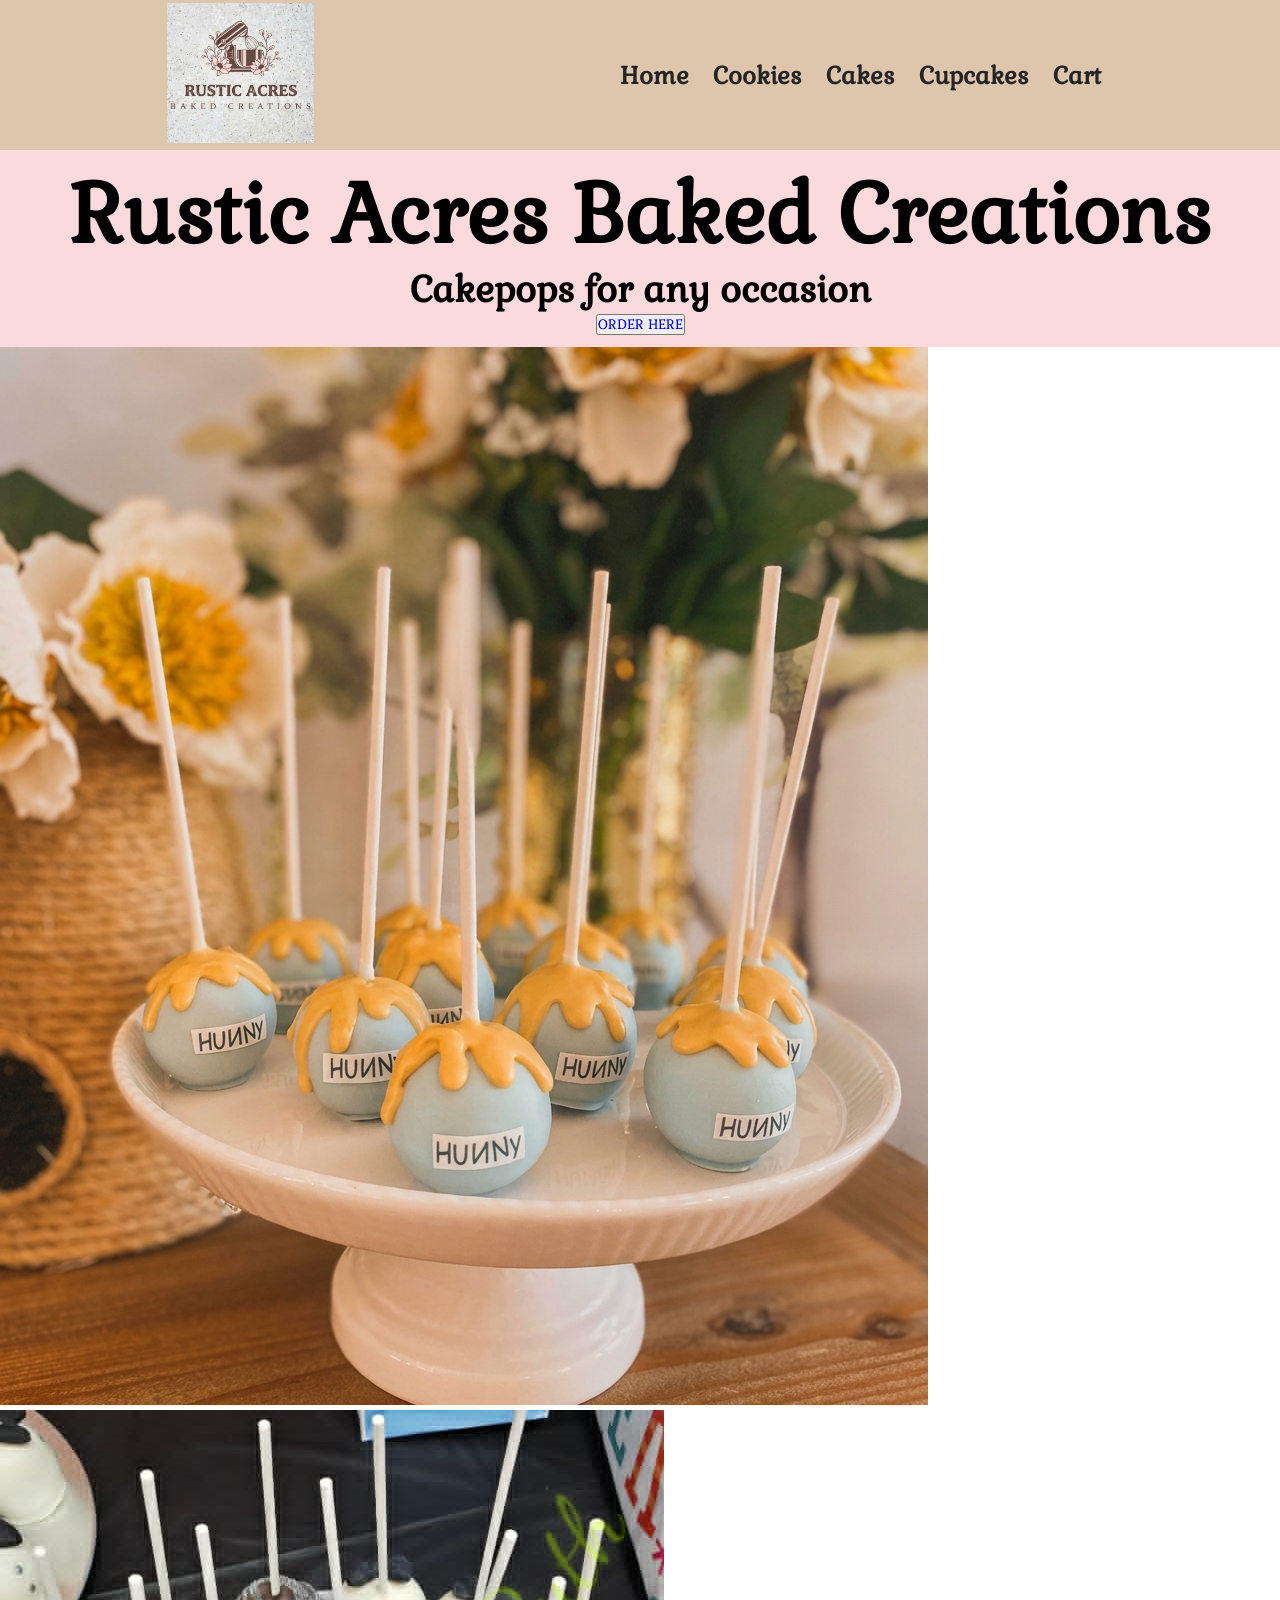
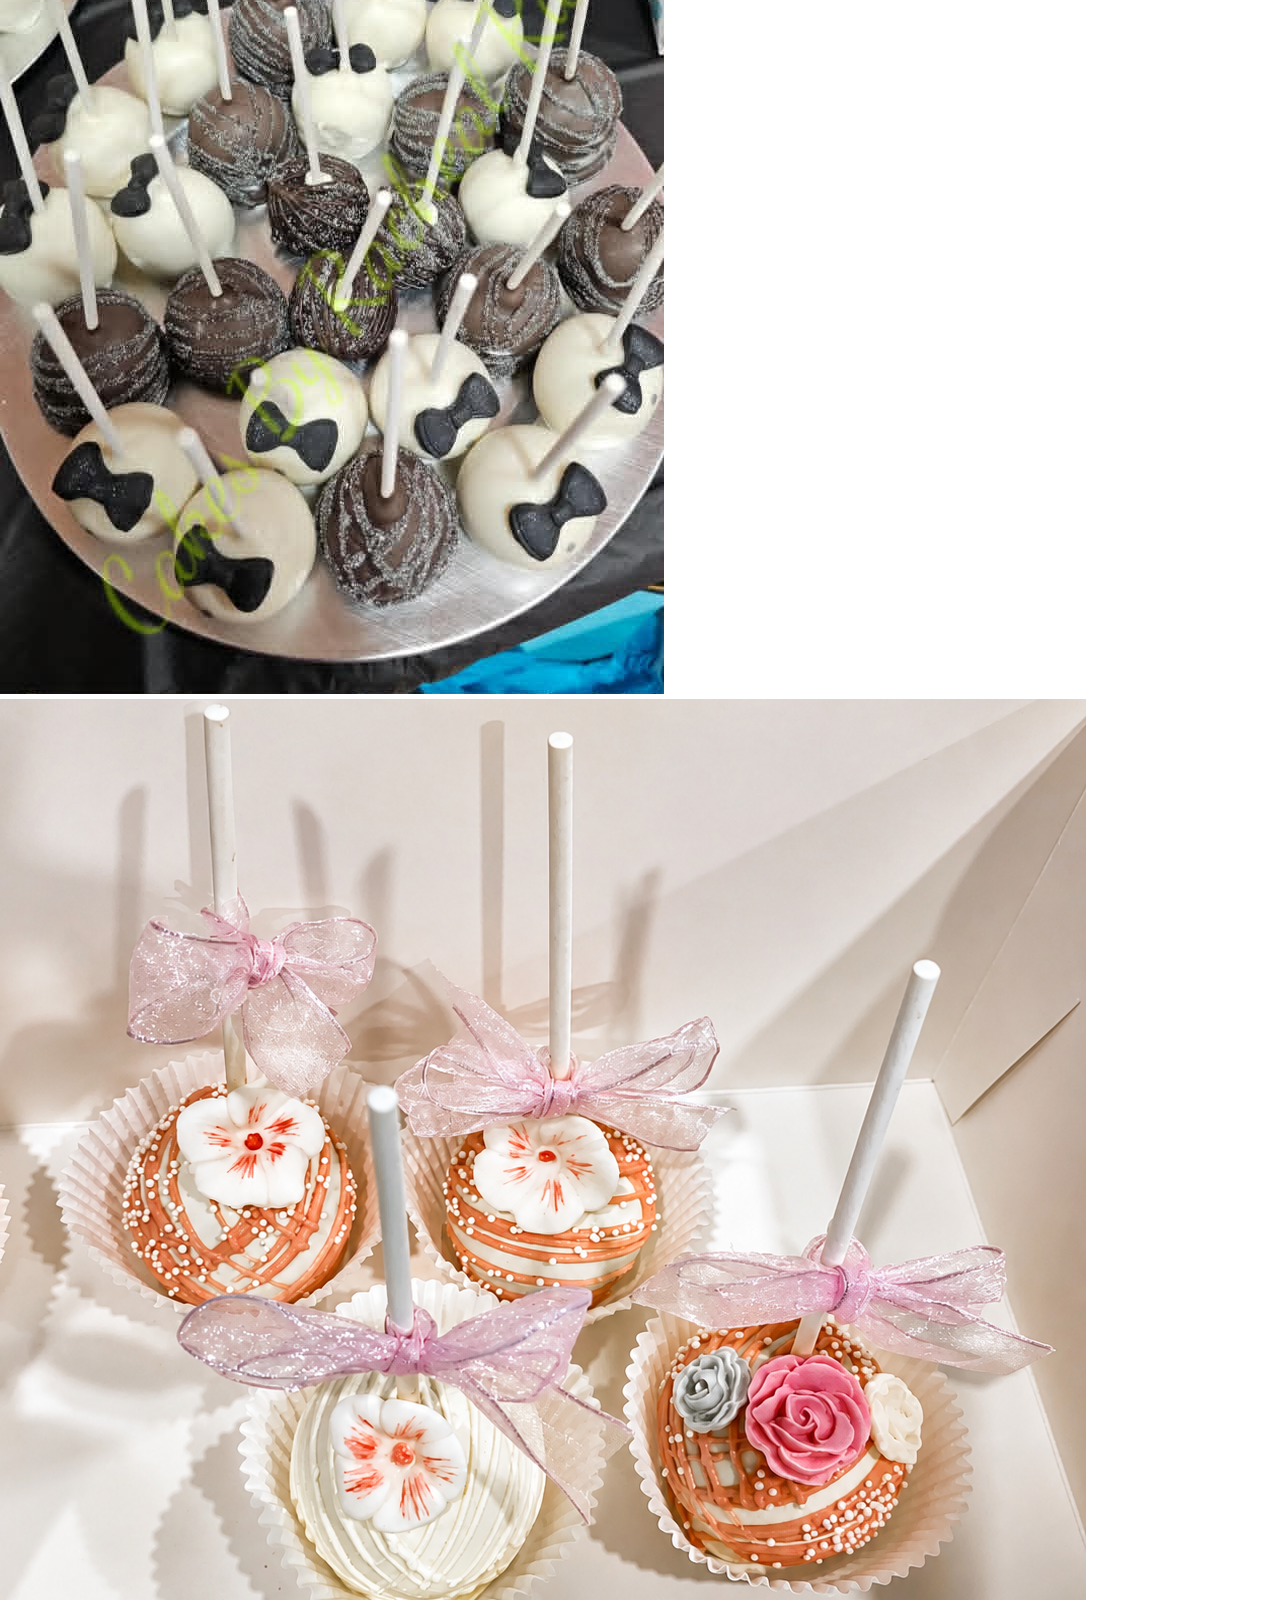
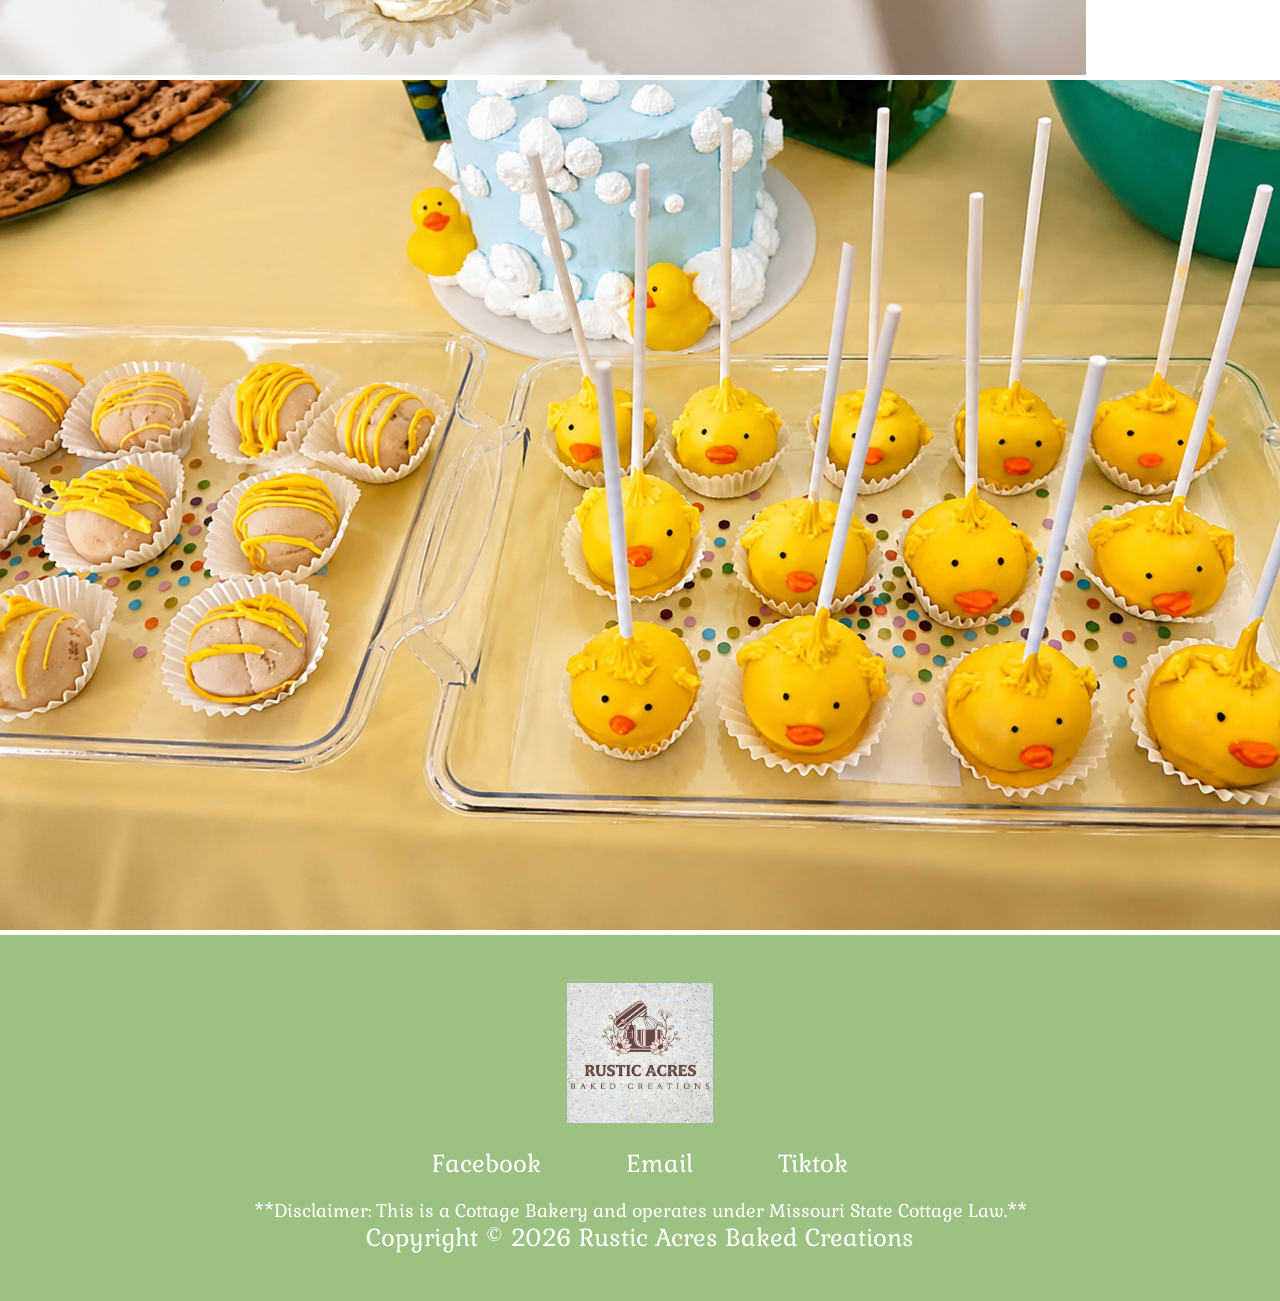
==== cakepops.html @ bd281812 "cakepop gallery" ====
<!DOCTYPE html>
<html lang="en">
<head>
    <meta charset="UTF-8">
    <meta name="viewport" content="width=device-width, initial-scale=1.0">
    <title>Cakepops</title>
    <script src="index.js"></script>
    <link rel="stylesheet" href="styles.css">
</head>
<body>
    <section id="landing-page">
          <nav>
            <figure>
              <img
                src="./Logo/logo 4.png"
                class="company__logo"
                alt="company logo"
              />
            </figure>
            <ul class="nav__link--list">
              <li class="nav__link">
                <a href="index.html" class="nav__link--anchor link__hover-effect link__hover-effect--black"
                  >Home</a>
              </li>
              <li class="nav__link">
                <a href="cookies.html" class="nav__link--anchor link__hover-effect link__hover-effect--black">Cookies</a>
              </li>
              <li class="nav__link">
                <a href="cakes.html" class="nav__link--anchor link__hover-effect link__hover-effect--black">Cakes</a>
              </li>
              <li class="nav__link">
                <a href="cupcakes.html" class="nav__link--anchor link__hover-effect link__hover-effect--black"
                  >Cupcakes</a>
              </li>
              <li class="nav__link">
                <a href="" class="nav__link--anchor link__hover-effect link__hover-effect--black"
                  >Cart</a
                >
              </li>
            </ul>
          </nav>
          <header>
        <div class="container__header">
          <div class="row__header">
            <h1 class="title">Rustic Acres Baked Creations</h1>
            <h2 class="sub--title">Cakepops for any occasion</h2>
            <button class="order__here-btn"><a href="OrderScreen.html" class="order__link link__hover-effect link__hover-effect--black">ORDER HERE</a></button>
          </div>
        </div>
        </header>
        <section class="gallery__body">
          <div class="gallery">
            <div class="gallery__slide active">
              <img src="./Assets/cakepop6.png" alt="Cakepop 1">
            </div>
            <div class="gallery__slide">
              <img src="./Assets/cakepop7.jfif" alt="Cakepop 2">
            </div>
            <div class="gallery__slide">
              <img src="./Assets/cakepop9.png" alt="Cakepop 3">
            </div>
            <div class="gallery__slide">
              <img src="./Assets/cakepop8.png" alt="Cakepop 4">
            </div>
          </div>
          </section>
      <footer>
        <div class="container">
            <div class="row footer__row">
                <figure>
                    <img src="./Logo/logo 4.png" class="company__logo" alt="company logo">
                </figure>
                <div class="footer__social--list">
                    <a href="https://www.facebook.com/profile.php?id=100092244646668&rdid=GQWjMU5srxQwqT6W&share_url=https%3A%2F%2Fwww.facebook.com%2Fshare%2F1dHfpQ5xDz%2F#" target="_blank" class="
                    footer__social--link
                    link__hover-effect
                    link__hover-effect--white">
                Facebook</a>
                    <a href="#" onClick="toggleModal()" class="
                    footer__social--link
                    link__hover-effect
                    link__hover-effect--white">
                Email</a>
                    <a href="https://www.tiktok.com/@rachealjohnston5?_r=1&_t=ZT-97NESKxbb1q" class="
                    footer__social--link
                    link__hover-effect
                    link__hover-effect--white" target="_blank">
                Tiktok</a>
                </div>
                <p class="disclaimer">**Disclaimer: This is a Cottage Bakery and operates under Missouri State Cottage Law.**</p>
                <div class="footer__copyright">Copyright © 2026 Rustic Acres Baked Creations</div>
            </div>
        </div>
    </footer>
</body>
</html>
---- styles.css ----
@import url('https://fonts.googleapis.com/css2?family=Gabriela&family=Gelasio:ital,wght@0,400..700;1,400..700&display=swap');

* {
    margin: 0 auto;
    padding: 0;
    box-sizing: border-box;
    font-family: 'Gabriela', serif;
}

html {
    scroll-behavior: smooth;
}

.company__logo {
    width: 100%;
    max-width: 160px;
    height: 140px;
}

.company__logo--big {
    width: 100%;
    max-width: 900px;
    height: 700px;
}

.container {
    padding: 24px 0;
    width: 100%;
}

.row {
    width: 100%;
    max-width: 1100px;
    margin: 0 auto;
    padding: 0 12px;
}

a {
    text-decoration: none;
}

li {
    list-style-type: none;
}

.click {
    transition: all 300ms ease;
    cursor: pointer;
}

.click:hover {
    transform: scale(1.1);
}

.click:active {
    transform: scale(0.8);
}

input, textarea {
    width: 100%;
    background-color: #242424;
    color: #fff;
    outline: none;
    border: 3px solid #c0c4cc;
    border-top: none;
    border-left: none;
    border-right: none;
    height: 40px;
    transition: all 500ms ease;
} 

textarea {
    resize: vertical;
    height: 100px;
    margin-top: 6px;
}

label {
    font-size: 14px;
    font-weight: bold;
}

input:hover, textarea:hover {
    border-color: #c0c4cc;
}

input:focus, textarea:focus {
    border-color: #416d9f;
}

.title {
    font-size: 82px;
}

.sub--title {
    font-size: 36px;
}

/* Landing */

nav {
    display: flex;
    justify-content: space-between;
    align-items: center;
    width: 100%;
    margin: 0 auto;
    height: 150px;
    padding: 0 20px;
    background-color: #DDC6AB;
}

.nav__link--list {
    display: flex;
}

.nav__link {
    font-size: 24px;
    margin: 0 12px;
}

.nav__link--anchor {
    color: #242424;
    text-decoration: none;
    font-weight: 700;
}

.container__header {
    background-color: #fadadd;
    width: 100%;
    padding: 12px 12px;
}

.row__header {
    text-align: center;
}

.company__logo--wrapper {
    width: 100%;
    display: flex;
    align-items: center;
    background-color: #fadadd;
    padding-bottom: 20px;
}

.mail__btn {
    width: 70px;
    height: 70px;
    font-size: 32px;
    border-radius: 50%;
    border: none;
    background-color: #416d9f;
    color: white;
    position: fixed;
    bottom: 32px;
    right: 40px;
    z-index: 100;
    cursor: pointer;
}


/* Modal */

.modal {
    position: absolute;
    top: 50%;
    left: 50%;
    transform: translate(-50%, -50%);
    width: 90%;
    max-width: 1100px;
    height: 700px;
    border-radius: 20px;
    overflow: hidden;
    display: flex;
    visibility: hidden;
    z-index: -1;
    transition: visibility 1s, z-index 1s, box-shadow 0.5s ease;
}

.fa-xmark {
    cursor: pointer;
}

.modal--open .modal{
    z-index: 6;
    box-shadow: 0 20px 80px 0 rgb(0, 0, 0, 0.55);
    visibility: visible;
}

.modal__half {
    position: relative;
    width: 50%;
    padding: 40px 72px;
    display: flex;
    flex-direction: column;
    justify-content: center;
    transition: all 500ms ease;
}

.modal--open .modal__about,
.modal--open .modal__contact {
    transform: translateX(0%);
}

.modal__about {
    background-color: lightgray;
    transform: translateX(-110%);
}

.modal__languages {
    display: flex;
    flex-wrap: wrap;
}

.modal__language {
    width: 25%;
    padding: 16px;
    position: relative;
    display: flex;
    flex-direction: column;
    align-items: center;
}

.modal__language:hover .language__name {
    transform: scale(1);
}

.modal__language:hover {
    filter: brightness(80%);
    transform: scale(0.9);
}

.modal__contact {
    background-color: #242424;
    color: white;
    transform: translateX(110%);
}

.modal__title {
    font-size: 26px;
}

.modal__sub-title {
    margin: 12px 0 24px 0;
    font-size: 14px;
}

.modal__sub-title--about {
    text-align: center;
}

.modal__sub-title--contact {
    text-align: center;
}

.modal__para {
    margin-bottom: 12px;
    line-height: 1.75;
}

.form__item {
    margin-bottom: 20px;

}

.form__submit {
    background-color: #0437F2;
    border: 2px solid #0437F2;
    color: white;
    font-weight: 700;
    width: 100%;
    max-width: 240px;
    padding: 12px 24px;
    font-size: 20px;
}

.form__submit:hover {
    border-color: #fff;
    background-color: transparent;
    transition: all 500ms ease;
}

.form__submit:active {
    border-color: #0437F2;
    color: #0437F2;
}

.modal__overlay {
    position: absolute;
    top: 0;
    left: 0;
    width: 100%;
    height: 100%;
    display: none;
    align-items: center;
    justify-content: center;
    z-index: -1;
}

.modal__overlay--loading {
    background-color: #242424;
    font-size: 80px;
    z-index: -1;
}

.modal__overlay--success {
    background-color: #4bb543;
    font-size: 40px;
    font-weight: 700;
    text-align: center;
    padding: 50px;
}

.modal__overlay--visible {
    z-index: 1;
    display: flex;
}

.fa-spinner {
    animation: spinner 750ms infinite linear;
}

@keyframes spinner {
    0% {
        transform: rotate(0);
    }

    100% {
        transform: rotate(360deg);
    }
}

.modal__exit {
    position: absolute;
    top: 30px;
    right: 40px;
    color: #fff;
    font-size: 36px;
    z-index: 10;
}

/* Featured Items */

.container__featured {
    background-color: #fadadd;
}

.row__featured {
    width: 100%;
}

.section__title {
    text-align: center;
    font-size: 64px;
    margin-bottom: 60px;
    padding-top: 32px;
}

.featured__list {
    display: flex;
    flex-wrap: wrap;
}

.feature {
    width: 50%;
    padding: 24px;
}

.feature__img {
    width: 100%;
}

.feature__wrapper {
    position: relative;
    border-radius: 20px;
    box-shadow: 0 20px 80px 0 rgb(0, 0, 0, 0.65);
    overflow: hidden;
}

.feature__wrapper:hover .feature__description--title {
    opacity: 1;
    transform: translateY(-450%);
    transition: all 700ms ease;
}

.feature__wrapper:hover .feature__img {
    transform: scale(1.07);
    filter: blur(5px);
    transition: all 700ms ease;
}

.feature__wrapper:hover .feature__wrapper--bg {
    opacity: 0.7;
}

.feature__wrapper--bg {
    position: absolute;
    top: 0;
    left: 0;
    width: 100%;
    height: 100%;
    background-color: #DDC6AB;
    opacity: 0;
}

.feature__description--title {
    font-size: 48px;
    color: #416d9f;
    text-align: center;
}

/* Footer */

footer {
    position: relative;
    background-color: #9DC183;
    padding: 24px 0;
}

.footer__row {
    display: flex;
    flex-direction: column;
    align-items: center;
    justify-content: center;
}

.footer__social--list {
    width: 100%;
    max-width: 500px;
    display: flex;
    justify-content: space-around;
    margin: 20px 32px;
}

.footer__social--link,
.footer__copyright {
    color: white;
    font-size: 24px;
    margin: 0 24px;
}

.disclaimer {
    color: #fff;
    font-size: 18px;
}
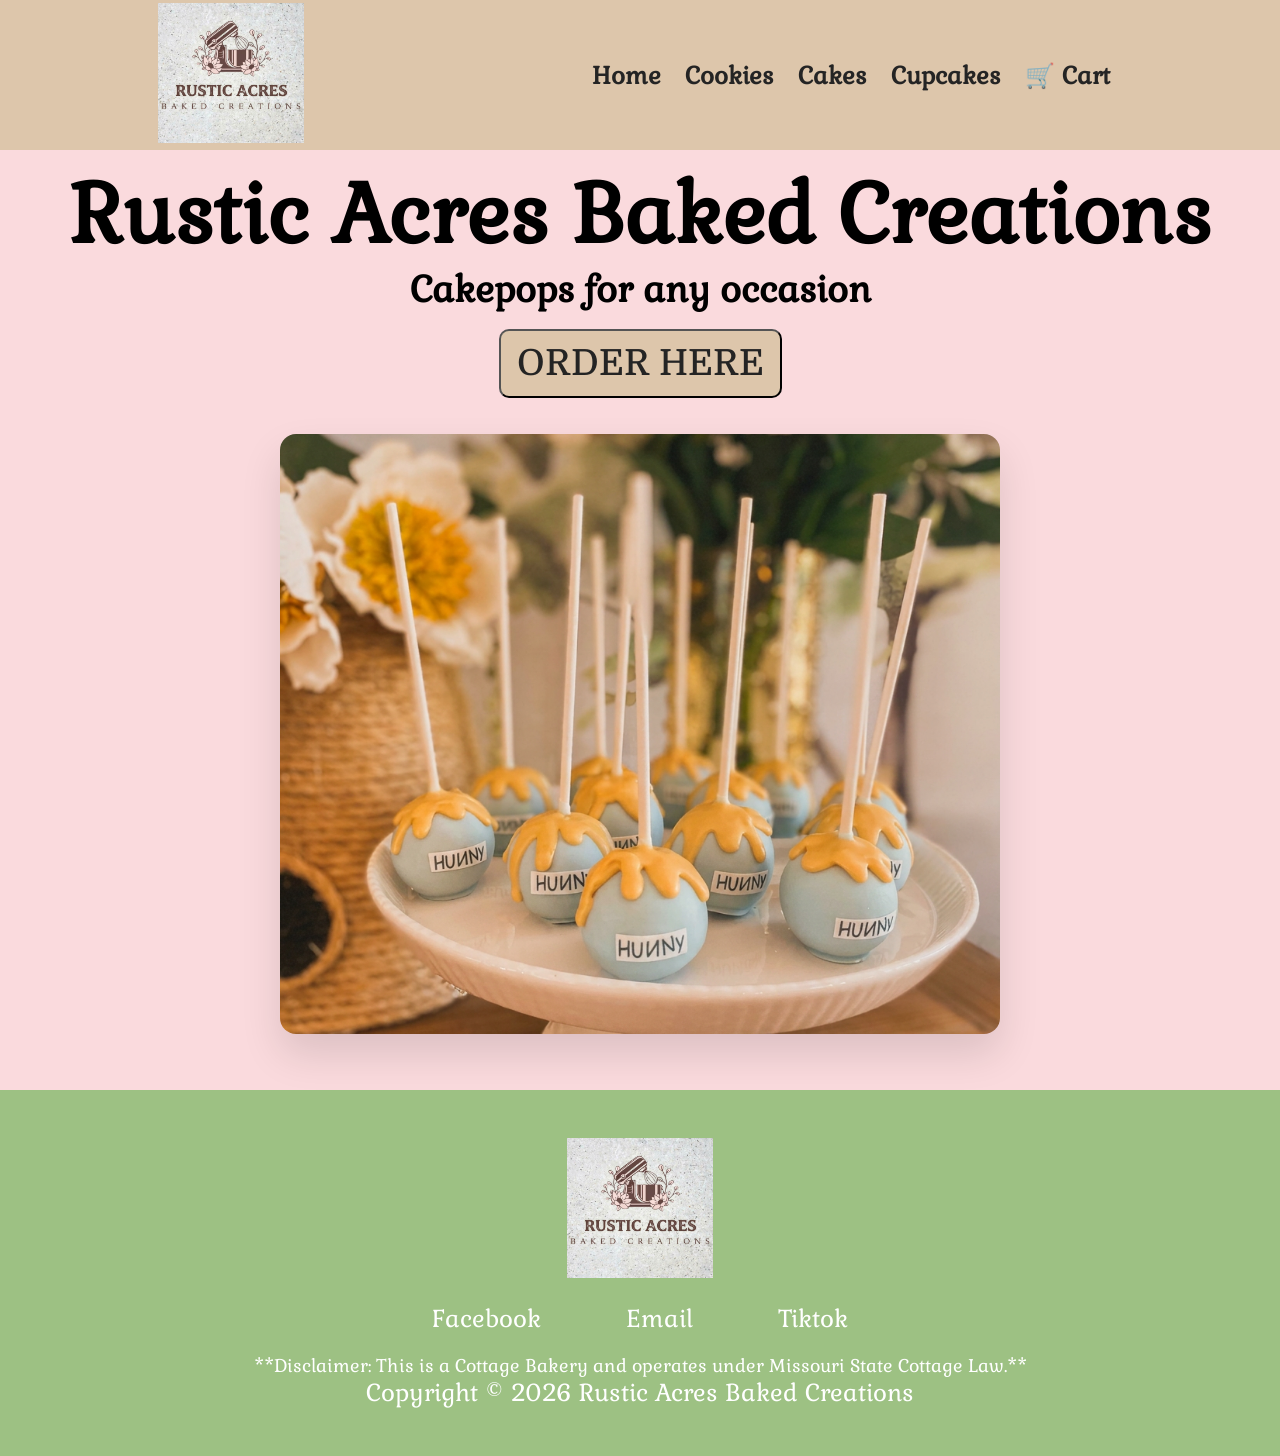
==== commit 19204694: "cakepop cart fix" ====
--- a/cakepops.html
+++ b/cakepops.html
@@ -33,8 +33,8 @@
                   >Cupcakes</a>
               </li>
               <li class="nav__link">
-                <a href="" class="nav__link--anchor link__hover-effect link__hover-effect--black"
-                  >Cart</a
+                <a href="cart.html" class="nav__link--anchor link__hover-effect link__hover-effect--black"
+                  >🛒 Cart <span id="cart__badge" class="cart__badge">0</span></a
                 >
               </li>
             </ul>
--- a/styles.css
+++ b/styles.css
@@ -1,444 +1,1041 @@
-@import url('https://fonts.googleapis.com/css2?family=Gabriela&family=Gelasio:ital,wght@0,400..700;1,400..700&display=swap');
+@import url("https://fonts.googleapis.com/css2?family=Gabriela&family=Gelasio:ital,wght@0,400..700;1,400..700&display=swap");
+@import url('https://fonts.googleapis.com/css2?family=Domine:wght@400..700&display=swap');
 
 * {
+  margin: 0 auto;
+  padding: 0;
+  box-sizing: border-box;
+  font-family: "Gabriela", serif;
+}
+
+html {
+  scroll-behavior: smooth;
+}
+
+.company__logo {
+  width: 100%;
+  max-width: 160px;
+  height: 140px;
+}
+
+.company__logo--big {
+  width: 100%;
+  max-width: 900px;
+  height: 700px;
+}
+
+.container {
+  padding: 24px 0;
+  width: 100%;
+}
+
+.row {
+  width: 100%;
+  max-width: 1100px;
+  margin: 0 auto;
+  padding: 0 12px;
+}
+
+a {
+  text-decoration: none;
+}
+
+li {
+  list-style-type: none;
+}
+
+.click {
+  transition: all 300ms ease;
+  cursor: pointer;
+}
+
+.click:hover {
+  transform: scale(1.1);
+}
+
+.click:active {
+  transform: scale(0.8);
+}
+
+input,
+textarea {
+  width: 100%;
+  background-color: #242424;
+  color: #fff;
+  outline: none;
+  border: 3px solid #c0c4cc;
+  border-top: none;
+  border-left: none;
+  border-right: none;
+  height: 40px;
+  transition: all 500ms ease;
+}
+
+textarea {
+  resize: vertical;
+  height: 100px;
+  margin-top: 6px;
+}
+
+label {
+  font-size: 14px;
+  font-weight: bold;
+}
+
+input:hover,
+textarea:hover {
+  border-color: #c0c4cc;
+}
+
+input:focus,
+textarea:focus {
+  border-color: #416d9f;
+}
+
+.title {
+  font-size: 82px;
+}
+
+.sub--title {
+  font-size: 36px;
+  margin-bottom: 16px;
+}
+
+.link__hover-effect {
+  position: relative;
+}
+
+.link__hover-effect:hover:after {
+  left: 0;
+  width: 100%;
+}
+
+.link__hover-effect--black:after {
+  content: "";
+  position: absolute;
+  bottom: -3px;
+  height: 3px;
+  width: 0;
+  right: 0;
+  background-color: black;
+  transition: all 400ms ease;
+}
+
+.link__hover-effect--white:after {
+  content: "";
+  position: absolute;
+  bottom: -3px;
+  height: 3px;
+  width: 0;
+  right: 0;
+  background-color: #fff;
+  transition: all 400ms ease;
+}
+
+.order__here-btn {
+  padding: 12px 16px;
+  border-radius: 10px;
+  background-color: #ddc6ab;
+}
+
+.order__here-btn:hover {
+  transform: scale(1.15);
+  transition: all 500ms ease;
+  background-color: #fadadd;
+}
+
+.order__link {
+  font-size: 36px;
+  color: #242424;
+  font-weight: 500;
+  margin-top: 18px;
+  font-family: "Domine", serif;
+}
+
+.order__link:hover {
+  color: #242424;
+}
+
+.gallery__body {
+  background-color: #fadadd;
+  padding-top: 24px;
+  padding-bottom: 56px;
+}
+
+.gallery {
+  position: relative;
+  width: min(90vw, 720px);
+  aspect-ratio: 6 / 5;
+  border-radius: 16px;
+  overflow: hidden;
+  box-shadow: 0 20px 40px rgba(0,0,0,0.12);
+}
+
+.gallery-cupcakes {
+  position: relative;
+  width: min(90vw, 720px);
+  aspect-ratio: 4 / 5;
+  border-radius: 16px;
+  overflow: hidden;
+  box-shadow: 0 20px 40px rgba(0,0,0,0.12);
+
+}
+
+.gallery__slide {
+  position: absolute;
+  inset: 0;
+  opacity: 0;
+  transition: opacity 0.8s ease-in-out;
+  width: 100%;
+}
+
+.gallery__slide.active {
+  opacity: 1;
+}
+
+.gallery__slide img {
+  width: 100%;
+  height: 100%;
+  object-fit: cover;
+  display: block;
+}
+
+.nav__cart {
+    position: relative;
+    text-decoration: none;
+    color: inherit;
+}
+
+.cart__badge {
+    background: #e74c3c;
+    color: white;
+    border-radius: 50%;
+    padding: 4px 9px;
+    font-size: 0.9rem;
+    font-weight: bold;
+    margin-left: 4px;
+    display: none;
+    position: relative;
+    top: -8px;
+}
+
+.cart__badge.active {
+    display: inline-block;
+}
+
+/* Landing */
+
+nav {
+  display: flex;
+  justify-content: space-between;
+  align-items: center;
+  width: 100%;
+  margin: 0 auto;
+  height: 150px;
+  padding: 0 20px;
+  background-color: #ddc6ab;
+}
+
+.nav__link--list {
+  display: flex;
+}
+
+.nav__link {
+  font-size: 24px;
+  margin: 0 12px;
+}
+
+.nav__link--anchor {
+  color: #242424;
+  text-decoration: none;
+  font-weight: 700;
+  cursor: pointer;
+}
+
+.container__header {
+  background-color: #fadadd;
+  width: 100%;
+  padding: 12px 12px;
+}
+
+.row__header {
+  text-align: center;
+}
+
+.company__logo--wrapper {
+  width: 100%;
+  display: flex;
+  align-items: center;
+  background-color: #fadadd;
+  padding-bottom: 20px;
+}
+
+.mail__btn {
+  width: 70px;
+  height: 70px;
+  font-size: 32px;
+  border-radius: 50%;
+  border: none;
+  background-color: #416d9f;
+  color: white;
+  position: fixed;
+  bottom: 32px;
+  right: 40px;
+  z-index: 100;
+  cursor: pointer;
+}
+
+/* Modal */
+
+.modal {
+  position: absolute;
+  top: 50%;
+  left: 50%;
+  transform: translate(-50%, -50%);
+  width: 90%;
+  max-width: 1100px;
+  height: 700px;
+  border-radius: 20px;
+  overflow: hidden;
+  display: flex;
+  visibility: hidden;
+  z-index: -1;
+  transition:
+    visibility 1s,
+    z-index 1s,
+    box-shadow 0.5s ease;
+}
+
+.fa-xmark {
+  cursor: pointer;
+}
+
+.modal--open .modal {
+  z-index: 6;
+  box-shadow: 0 20px 80px 0 rgb(0, 0, 0, 0.55);
+  visibility: visible;
+}
+
+.modal__half {
+  position: relative;
+  width: 50%;
+  padding: 40px 72px;
+  display: flex;
+  flex-direction: column;
+  justify-content: center;
+  transition: all 500ms ease;
+}
+
+.modal--open .modal__about,
+.modal--open .modal__contact {
+  transform: translateX(0%);
+}
+
+.modal__about {
+  background-color: lightgray;
+  transform: translateX(-110%);
+}
+
+.modal__languages {
+  display: flex;
+  flex-wrap: wrap;
+}
+
+.modal__language {
+  width: 25%;
+  padding: 16px;
+  position: relative;
+  display: flex;
+  flex-direction: column;
+  align-items: center;
+}
+
+.modal__language:hover .language__name {
+  transform: scale(1);
+}
+
+.modal__language:hover {
+  filter: brightness(80%);
+  transform: scale(0.9);
+}
+
+.modal__contact {
+  background-color: #242424;
+  color: white;
+  transform: translateX(110%);
+}
+
+.modal__title {
+  font-size: 32px;
+}
+
+.modal__sub-title {
+  margin: 12px 0 24px 0;
+  font-size: 20px;
+}
+
+.modal__sub-title--about {
+  text-align: center;
+}
+
+.modal__sub-title--contact {
+  text-align: center;
+}
+
+.modal__para {
+  margin-bottom: 12px;
+  line-height: 1.75;
+}
+
+.form__item {
+  margin-bottom: 20px;
+  width: 375px;
+}
+
+.form__submit {
+  background-color: #0437f2;
+  border: 2px solid #0437f2;
+  color: white;
+  font-weight: 700;
+  width: 100%;
+  max-width: 240px;
+  padding: 12px 24px;
+  font-size: 20px;
+  display: flex;
+  justify-content: center;
+}
+
+.form__submit:hover {
+  border-color: #fff;
+  background-color: transparent;
+  transition: all 500ms ease;
+}
+
+.form__submit:active {
+  border-color: #0437f2;
+  color: #0437f2;
+}
+
+.modal__overlay {
+  position: absolute;
+  top: 0;
+  left: 0;
+  width: 100%;
+  height: 100%;
+  display: none;
+  align-items: center;
+  justify-content: center;
+  z-index: -1;
+}
+
+.modal__overlay--loading {
+  background-color: #242424;
+  font-size: 80px;
+  z-index: -1;
+}
+
+.modal__overlay--success {
+  background-color: #4bb543;
+  font-size: 40px;
+  font-weight: 700;
+  text-align: center;
+  padding: 50px;
+}
+
+.modal__overlay--visible {
+  z-index: 1;
+  display: flex;
+}
+
+.fa-spinner {
+  animation: spinner 750ms infinite linear;
+}
+
+@keyframes spinner {
+  0% {
+    transform: rotate(0);
+  }
+
+  100% {
+    transform: rotate(360deg);
+  }
+}
+
+.modal__exit {
+  position: absolute;
+  top: 30px;
+  right: 40px;
+  color: #fff;
+  font-size: 36px;
+  z-index: 10;
+}
+
+/* Featured Items */
+
+.container__featured {
+  background-color: #fadadd;
+}
+
+.row__featured {
+  width: 100%;
+}
+
+.section__title {
+  text-align: center;
+  font-size: 64px;
+  margin-bottom: 60px;
+  padding-top: 32px;
+}
+
+.featured__list {
+  display: flex;
+  flex-wrap: wrap;
+}
+
+.feature {
+  width: 50%;
+  padding: 24px;
+}
+
+.feature__img {
+  width: 100%;
+}
+
+.feature__wrapper {
+  position: relative;
+  border-radius: 20px;
+  box-shadow: 0 20px 80px 0 rgb(0, 0, 0, 0.65);
+  overflow: hidden;
+}
+
+.feature__wrapper:hover .feature__description--title {
+  opacity: 1;
+  transform: translateY(-450%);
+  transition: all 700ms ease;
+}
+
+.feature__wrapper:hover .feature__img {
+  transform: scale(1.07);
+  filter: blur(5px);
+  transition: all 700ms ease;
+}
+
+.feature__wrapper:hover .feature__wrapper--bg {
+  opacity: 0.7;
+}
+
+.feature__wrapper--bg {
+  position: absolute;
+  top: 0;
+  left: 0;
+  width: 100%;
+  height: 100%;
+  background-color: #ddc6ab;
+  opacity: 0;
+}
+
+.feature__description--title {
+  font-size: 48px;
+  color: #416d9f;
+  text-align: center;
+  margin-bottom: 12px;
+}
+
+/* Footer */
+
+footer {
+  position: relative;
+  background-color: #9dc183;
+  padding: 24px 0;
+}
+
+.company__logo--footer {
+  width: 100%;
+  max-width: 160px;
+  height: 140px;
+}
+
+.footer__row {
+  display: flex;
+  flex-direction: column;
+  align-items: center;
+  justify-content: center;
+}
+
+.footer__social--list {
+  width: 100%;
+  max-width: 500px;
+  display: flex;
+  justify-content: space-around;
+  margin: 20px 32px;
+}
+
+.footer__social--link,
+.footer__copyright {
+  color: white;
+  font-size: 24px;
+  margin: 0 24px;
+}
+
+.disclaimer {
+  color: #fff;
+  font-size: 18px;
+}
+
+/* Cookies */
+
+.cookie__img--wrapper {
+  display: flex;
+  flex-wrap: wrap;
+  padding: 32px;
+  background-color: #fadadd;
+}
+
+.cookie__img {
+  width: 100%;
+  max-width: 550px;
+  height: 500px;
+  margin-bottom: 50px;
+  border-radius: 50px;
+  box-shadow: 0 20px 80px 0 rgb(0, 0, 0, 0.95);
+}
+
+.cookie__img--other {
+  width: 100%;
+  max-width: 900px;
+  height: 600px;
+  margin-bottom: 40px;
+  border-radius: 50px;
+  box-shadow: 0 20px 80px 0 rgb(0, 0, 0, 0.95);
+}
+
+/* Cupcakes */
+
+.cupcake__img--wrapper {
+  display: flex;
+  flex-wrap: wrap;
+  padding: 32px;
+  background-color: #fadadd;
+}
+
+.cupcake__img {
+  width: 100%;
+  max-width: 550px;
+  height: 600px;
+  margin-bottom: 50px;
+  border-radius: 50px;
+  box-shadow: 0 20px 80px 0 rgb(0, 0, 0, 0.95);
+}
+
+.cupcake__img--other {
+  width: 100%;
+  max-width: 900px;
+  height: 600px;
+  margin-bottom: 40px;
+  border-radius: 50px;
+  box-shadow: 0 20px 80px 0 rgb(0, 0, 0, 0.95);
+}
+
+/* Cakes */
+
+.cake__img--wrapper {
+  display: flex;
+  flex-wrap: wrap;
+  padding: 32px;
+  background-color: #fadadd;
+}
+
+.cake__img {
+  width: 100%;
+  max-width: 550px;
+  height: 600px;
+  margin-bottom: 50px;
+  border-radius: 50px;
+  box-shadow: 0 20px 80px 0 rgb(0, 0, 0, 0.95);
+}
+
+/* Cakepops */
+
+.cakepop__img--wrapper {
+  display: flex;
+  flex-wrap: wrap;
+  padding: 32px;
+  background-color: #fadadd;
+}
+
+.cakepop__img {
+  width: 100%;
+  max-width: 550px;
+  height: 600px;
+  margin-bottom: 50px;
+  border-radius: 50px;
+  box-shadow: 0 20px 80px 0 rgb(0, 0, 0, 0.95);
+}
+
+.cakepop__img--other {
+  width: 100%;
+  max-width: 900px;
+  height: 600px;
+  margin-bottom: 40px;
+  border-radius: 50px;
+  box-shadow: 0 20px 80px 0 rgb(0, 0, 0, 0.95);
+}
+
+/* Order Screen */
+
+.container__order {
+  background-color: #fadadd;
+  width: 100%;
+}
+
+.row__order {
+  width: 100%;
+  max-width: 1600px;
+}
+
+.section__title {
+  text-align: center;
+  font-size: 64px;
+  margin-bottom: 60px;
+  padding-top: 32px;
+}
+
+.item__list {
+  display: flex;
+  flex-wrap: wrap;
+}
+
+.item {
+  width: 100%;
+  max-width: 350px;
+  padding: 24px;
+}
+
+.item__img {
+  width: 100%;
+  border-radius: 25px;
+}
+
+.item__wrapper {
+  position: relative;
+  border-radius: 20px;
+  box-shadow: 0 20px 80px 0 rgb(0, 0, 0, 0.45);
+  overflow: hidden;
+}
+
+.item__description--title {
+  font-size: 48px;
+  font-weight: 900;
+  color: #416d9f;
+  text-align: center;
+  margin-bottom: 12px;
+  background-color: #F3CFC6;
+  border-radius: 25px;
+}
+
+.item__para {
+  font-size: 20px;
+  text-align: center;
+  padding-bottom: 20px;
+  padding-top: 12px;
+}
+
+.item__para-2 {
+  font-size: 20px;
+  text-align: center;
+  padding-bottom: 46px;
+  padding-top: 12px;
+}
+
+.item__para-3 {
+  font-size: 20px;
+  text-align: center;
+  padding-bottom: 60px;
+  padding-top: 12px;
+}
+
+.price {
+  text-align: center;
+  font-size: 20px;
+  text-decoration: underline;
+}
+
+#ordering__form {
+  padding: 14px 0 16px 0;
+}
+
+.form__item--label--order {
+  font-size: 20px;
+}
+
+.input__order {
+  background-color: #fff;
+  color: black;
+  width: 100%;
+}
+
+.form__item--label--order {
+  position: relative;
+  display: inline-block;
+  width: 200px;
+}
+
+#cart__submit {
+  background-color: #9dc183;
+  width: 150px;
+  height: 30px;
+  font-size: 20px;
+  border-radius: 50px;
+  display: flex;
+  justify-content: space-evenly;
+  cursor: pointer;
+}
+
+/* Cart */ 
+
+.cart__container {
+    max-width: 700px;
     margin: 0 auto;
-    padding: 0;
-    box-sizing: border-box;
-    font-family: 'Gabriela', serif;
-}
-
-html {
-    scroll-behavior: smooth;
-}
-
-.company__logo {
-    width: 100%;
-    max-width: 160px;
-    height: 140px;
-}
-
-.company__logo--big {
-    width: 100%;
-    max-width: 900px;
-    height: 700px;
-}
-
-.container {
-    padding: 24px 0;
-    width: 100%;
-}
-
-.row {
-    width: 100%;
-    max-width: 1100px;
-    margin: 0 auto;
-    padding: 0 12px;
-}
-
-a {
-    text-decoration: none;
-}
-
-li {
-    list-style-type: none;
-}
-
-.click {
-    transition: all 300ms ease;
-    cursor: pointer;
-}
-
-.click:hover {
-    transform: scale(1.1);
-}
-
-.click:active {
-    transform: scale(0.8);
-}
-
-input, textarea {
-    width: 100%;
-    background-color: #242424;
-    color: #fff;
-    outline: none;
-    border: 3px solid #c0c4cc;
-    border-top: none;
-    border-left: none;
-    border-right: none;
-    height: 40px;
-    transition: all 500ms ease;
-} 
-
-textarea {
-    resize: vertical;
-    height: 100px;
-    margin-top: 6px;
-}
-
-label {
-    font-size: 14px;
-    font-weight: bold;
-}
-
-input:hover, textarea:hover {
-    border-color: #c0c4cc;
-}
-
-input:focus, textarea:focus {
-    border-color: #416d9f;
-}
-
-.title {
-    font-size: 82px;
-}
-
-.sub--title {
-    font-size: 36px;
-}
-
-/* Landing */
-
-nav {
+}
+.cart__header {
     display: flex;
     justify-content: space-between;
     align-items: center;
-    width: 100%;
-    margin: 0 auto;
-    height: 150px;
-    padding: 0 20px;
-    background-color: #DDC6AB;
-}
-
-.nav__link--list {
+    margin-bottom: 2rem;
+}
+.cart__header h1 {
+    font-size: 2rem;
+}
+.cart__back-link {
+    text-decoration: none;
+    color: #555;
+    font-size: 0.9rem;
+}
+.cart__back-link:hover {
+    color: #000;
+}
+.cart__item {
+    background: #fff;
+    border: 1px solid #e0e0e0;
+    border-radius: 8px;
+    padding: 1.25rem;
+    margin-bottom: 1rem;
     display: flex;
-}
-
-.nav__link {
+    justify-content: space-between;
+    align-items: flex-start;
+}
+.cart__item-details {
+    flex: 1;
+}
+.cart__item-product {
+    font-size: 1.1rem;
+    font-weight: bold;
+    margin-bottom: 0.5rem;
+}
+.cart__item-meta {
+    font-size: 0.9rem;
+    color: #555;
+    margin-bottom: 0.25rem;
+}
+.cart__item-message {
+    font-size: 0.85rem;
+    color: #777;
+    font-style: italic;
+    margin-top: 0.25rem;
+}
+.cart__item-right {
+    text-align: right;
+    margin-left: 1rem;
+}
+.cart__item-price {
+    font-size: 1.1rem;
+    font-weight: bold;
+    margin-bottom: 0.5rem;
+}
+.cart__remove-btn {
+    background: none;
+    border: none;
+    color: #e74c3c;
+    cursor: pointer;
+    font-size: 0.85rem;
+    text-decoration: underline;
+}
+.cart__remove-btn:hover {
+    color: #c0392b;
+}
+.cart__empty {
+    text-align: center;
+    color: #888;
+    margin-top: 3rem;
+    font-size: 1.1rem;
+}
+.cart__summary {
+    background: #fff;
+    border: 1px solid #e0e0e0;
+    border-radius: 8px;
+    padding: 1.5rem;
+    margin-top: 2rem;
+}
+.cart__summary-row {
+    display: flex;
+    justify-content: space-between;
+    margin-bottom: 0.75rem;
+    font-size: 1rem;
+    color: #555;
+}
+.cart__summary-row.total {
+    border-top: 2px solid #e0e0e0;
+    padding-top: 0.75rem;
+    margin-top: 0.75rem;
+    font-size: 1.25rem;
+    font-weight: bold;
+    color: #000;
+}
+.cart__actions {
+    display: flex;
+    justify-content: space-between;
+    margin-top: 1.5rem;
+    gap: 1rem;
+}
+.cart__clear-btn {
+    background: #fff;
+    border: 1px solid #ddd;
+    color: #555;
+    padding: 0.75rem 1.5rem;
+    border-radius: 6px;
+    cursor: pointer;
+    font-size: 1rem;
+}
+.cart__clear-btn:hover {
+    background: #f0f0f0;
+}
+.cart__checkout-btn {
+    background: #2ecc71;
+    border: none;
+    color: #fff;
+    padding: 0.75rem 2rem;
+    border-radius: 6px;
+    cursor: pointer;
+    font-size: 1.1rem;
+    font-weight: bold;
+    flex: 1;
+    max-width: 250px;
+}
+.cart__checkout-btn:hover {
+    background: #27ae60;
+}
+
+@media (max-width: 768px) {
+  .modal__half {
+    padding: 8px;
+  }
+  .modal__title {
+    font-size: 28px;
+  }
+  .modal__sub-title {
+    font-size: 20px;
+    margin-bottom: 8px;
+  }
+  .modal__sub-title--contact {
+    font-size: 16px;
+  }
+  .modal__para {
+    padding: 8px;
+    font-size: 14px;
+  }
+  input, textarea {
+    width: 250px;
+  }
+  #contact__submit {
+    margin: 36px;
+  }
+  .mail__btn {
+    width: 50px;
+    height: 50px;
+  }
+  .nav__main {
+    max-height: 120px;
+  }
+  .company__logo {
+    display: none;
+  }
+  .nav__link--anchor {
+    font-size: 22px;
+  }
+  .title {
+    font-size: 48px;
+  }
+  .sub--title {
     font-size: 24px;
-    margin: 0 12px;
-}
-
-.nav__link--anchor {
-    color: #242424;
-    text-decoration: none;
-    font-weight: 700;
-}
-
-.container__header {
-    background-color: #fadadd;
-    width: 100%;
-    padding: 12px 12px;
-}
-
-.row__header {
-    text-align: center;
-}
-
-.company__logo--wrapper {
-    width: 100%;
-    display: flex;
-    align-items: center;
-    background-color: #fadadd;
-    padding-bottom: 20px;
-}
-
-.mail__btn {
-    width: 70px;
-    height: 70px;
+  }
+  .company__logo--big {
+    width: 550px;
+    height: 450px;
+  }
+  .section__title {
+    font-size: 48px;
+    padding-top: 24px;
+    margin-bottom: 24px;
+  }
+  .feature__description--title {
     font-size: 32px;
-    border-radius: 50%;
-    border: none;
-    background-color: #416d9f;
-    color: white;
-    position: fixed;
-    bottom: 32px;
-    right: 40px;
-    z-index: 100;
-    cursor: pointer;
-}
-
-
-/* Modal */
-
-.modal {
-    position: absolute;
-    top: 50%;
-    left: 50%;
-    transform: translate(-50%, -50%);
-    width: 90%;
-    max-width: 1100px;
-    height: 700px;
-    border-radius: 20px;
-    overflow: hidden;
-    display: flex;
-    visibility: hidden;
-    z-index: -1;
-    transition: visibility 1s, z-index 1s, box-shadow 0.5s ease;
-}
-
-.fa-xmark {
-    cursor: pointer;
-}
-
-.modal--open .modal{
-    z-index: 6;
-    box-shadow: 0 20px 80px 0 rgb(0, 0, 0, 0.55);
-    visibility: visible;
-}
-
-.modal__half {
-    position: relative;
-    width: 50%;
-    padding: 40px 72px;
-    display: flex;
-    flex-direction: column;
-    justify-content: center;
-    transition: all 500ms ease;
-}
-
-.modal--open .modal__about,
-.modal--open .modal__contact {
-    transform: translateX(0%);
-}
-
-.modal__about {
-    background-color: lightgray;
-    transform: translateX(-110%);
-}
-
-.modal__languages {
-    display: flex;
-    flex-wrap: wrap;
-}
-
-.modal__language {
-    width: 25%;
-    padding: 16px;
-    position: relative;
-    display: flex;
-    flex-direction: column;
-    align-items: center;
-}
-
-.modal__language:hover .language__name {
-    transform: scale(1);
-}
-
-.modal__language:hover {
-    filter: brightness(80%);
-    transform: scale(0.9);
-}
-
-.modal__contact {
-    background-color: #242424;
-    color: white;
-    transform: translateX(110%);
-}
-
-.modal__title {
-    font-size: 26px;
-}
-
-.modal__sub-title {
-    margin: 12px 0 24px 0;
-    font-size: 14px;
-}
-
-.modal__sub-title--about {
-    text-align: center;
-}
-
-.modal__sub-title--contact {
-    text-align: center;
-}
-
-.modal__para {
-    margin-bottom: 12px;
-    line-height: 1.75;
-}
-
-.form__item {
-    margin-bottom: 20px;
-
-}
-
-.form__submit {
-    background-color: #0437F2;
-    border: 2px solid #0437F2;
-    color: white;
-    font-weight: 700;
-    width: 100%;
-    max-width: 240px;
-    padding: 12px 24px;
-    font-size: 20px;
-}
-
-.form__submit:hover {
-    border-color: #fff;
-    background-color: transparent;
-    transition: all 500ms ease;
-}
-
-.form__submit:active {
-    border-color: #0437F2;
-    color: #0437F2;
-}
-
-.modal__overlay {
-    position: absolute;
-    top: 0;
-    left: 0;
-    width: 100%;
-    height: 100%;
-    display: none;
-    align-items: center;
-    justify-content: center;
-    z-index: -1;
-}
-
-.modal__overlay--loading {
-    background-color: #242424;
-    font-size: 80px;
-    z-index: -1;
-}
-
-.modal__overlay--success {
-    background-color: #4bb543;
-    font-size: 40px;
-    font-weight: 700;
-    text-align: center;
-    padding: 50px;
-}
-
-.modal__overlay--visible {
-    z-index: 1;
-    display: flex;
-}
-
-.fa-spinner {
-    animation: spinner 750ms infinite linear;
-}
-
-@keyframes spinner {
-    0% {
-        transform: rotate(0);
-    }
-
-    100% {
-        transform: rotate(360deg);
-    }
-}
-
-.modal__exit {
-    position: absolute;
-    top: 30px;
-    right: 40px;
-    color: #fff;
-    font-size: 36px;
-    z-index: 10;
-}
-
-/* Featured Items */
-
-.container__featured {
-    background-color: #fadadd;
-}
-
-.row__featured {
-    width: 100%;
-}
-
-.section__title {
-    text-align: center;
-    font-size: 64px;
-    margin-bottom: 60px;
-    padding-top: 32px;
-}
-
-.featured__list {
-    display: flex;
-    flex-wrap: wrap;
-}
-
-.feature {
-    width: 50%;
-    padding: 24px;
-}
-
-.feature__img {
-    width: 100%;
-}
-
-.feature__wrapper {
-    position: relative;
-    border-radius: 20px;
-    box-shadow: 0 20px 80px 0 rgb(0, 0, 0, 0.65);
-    overflow: hidden;
-}
-
-.feature__wrapper:hover .feature__description--title {
-    opacity: 1;
-    transform: translateY(-450%);
-    transition: all 700ms ease;
-}
-
-.feature__wrapper:hover .feature__img {
-    transform: scale(1.07);
-    filter: blur(5px);
-    transition: all 700ms ease;
-}
-
-.feature__wrapper:hover .feature__wrapper--bg {
-    opacity: 0.7;
-}
-
-.feature__wrapper--bg {
-    position: absolute;
-    top: 0;
-    left: 0;
-    width: 100%;
-    height: 100%;
-    background-color: #DDC6AB;
-    opacity: 0;
-}
-
-.feature__description--title {
-    font-size: 48px;
-    color: #416d9f;
-    text-align: center;
-}
-
-/* Footer */
-
-footer {
-    position: relative;
-    background-color: #9DC183;
-    padding: 24px 0;
-}
-
-.footer__row {
-    display: flex;
-    flex-direction: column;
-    align-items: center;
-    justify-content: center;
-}
-
-.footer__social--list {
-    width: 100%;
-    max-width: 500px;
-    display: flex;
-    justify-content: space-around;
-    margin: 20px 32px;
-}
-
-.footer__social--link,
-.footer__copyright {
-    color: white;
-    font-size: 24px;
-    margin: 0 24px;
-}
-
-.disclaimer {
-    color: #fff;
-    font-size: 18px;
-}
+  }
+  .container {
+    padding-top: 8px;
+    max-height: 250px;
+  }
+  .company__logo--footer {
+    width: 110px;
+    height: 110px;
+  }
+  .footer__social--list {
+    margin: 8px;
+  }
+  .disclaimer {
+    font-size: 16px;
+  }
+  .footer__copyright {
+    font-size: 16px;
+  }
+  .cakepop__img, .cupcake__img, .cookie__img {
+    width: 200px;
+    height: 200px;
+    margin: 12px;
+  }
+  .cakepop__img--other, .cupcake__img--other, .cupcake__img--other {
+    width: 350px;
+    height: 200px;
+  }
+  .cake__img {
+    width: 300px;
+    height: 300px;
+    margin: 12px;
+  }
+}  
+
+@media (max-width: 460px) {
+  .modal__title {
+    font-size: 16px;
+  }
+  .modal__sub-title {
+    font-size: 12px;
+    margin-bottom: 8px;
+  }
+  .modal__para {
+    font-size: 10px;
+  }  
+  .modal__sub-title--contact {
+    font-size: 12px;
+  }
+  input, textarea {
+    width: 120px;
+  }
+  #contact__submit {
+    margin: 2px;
+    width: 120px
+  }
+   .mail__btn {
+    width: 45px;
+    height: 45px;
+  }
+}
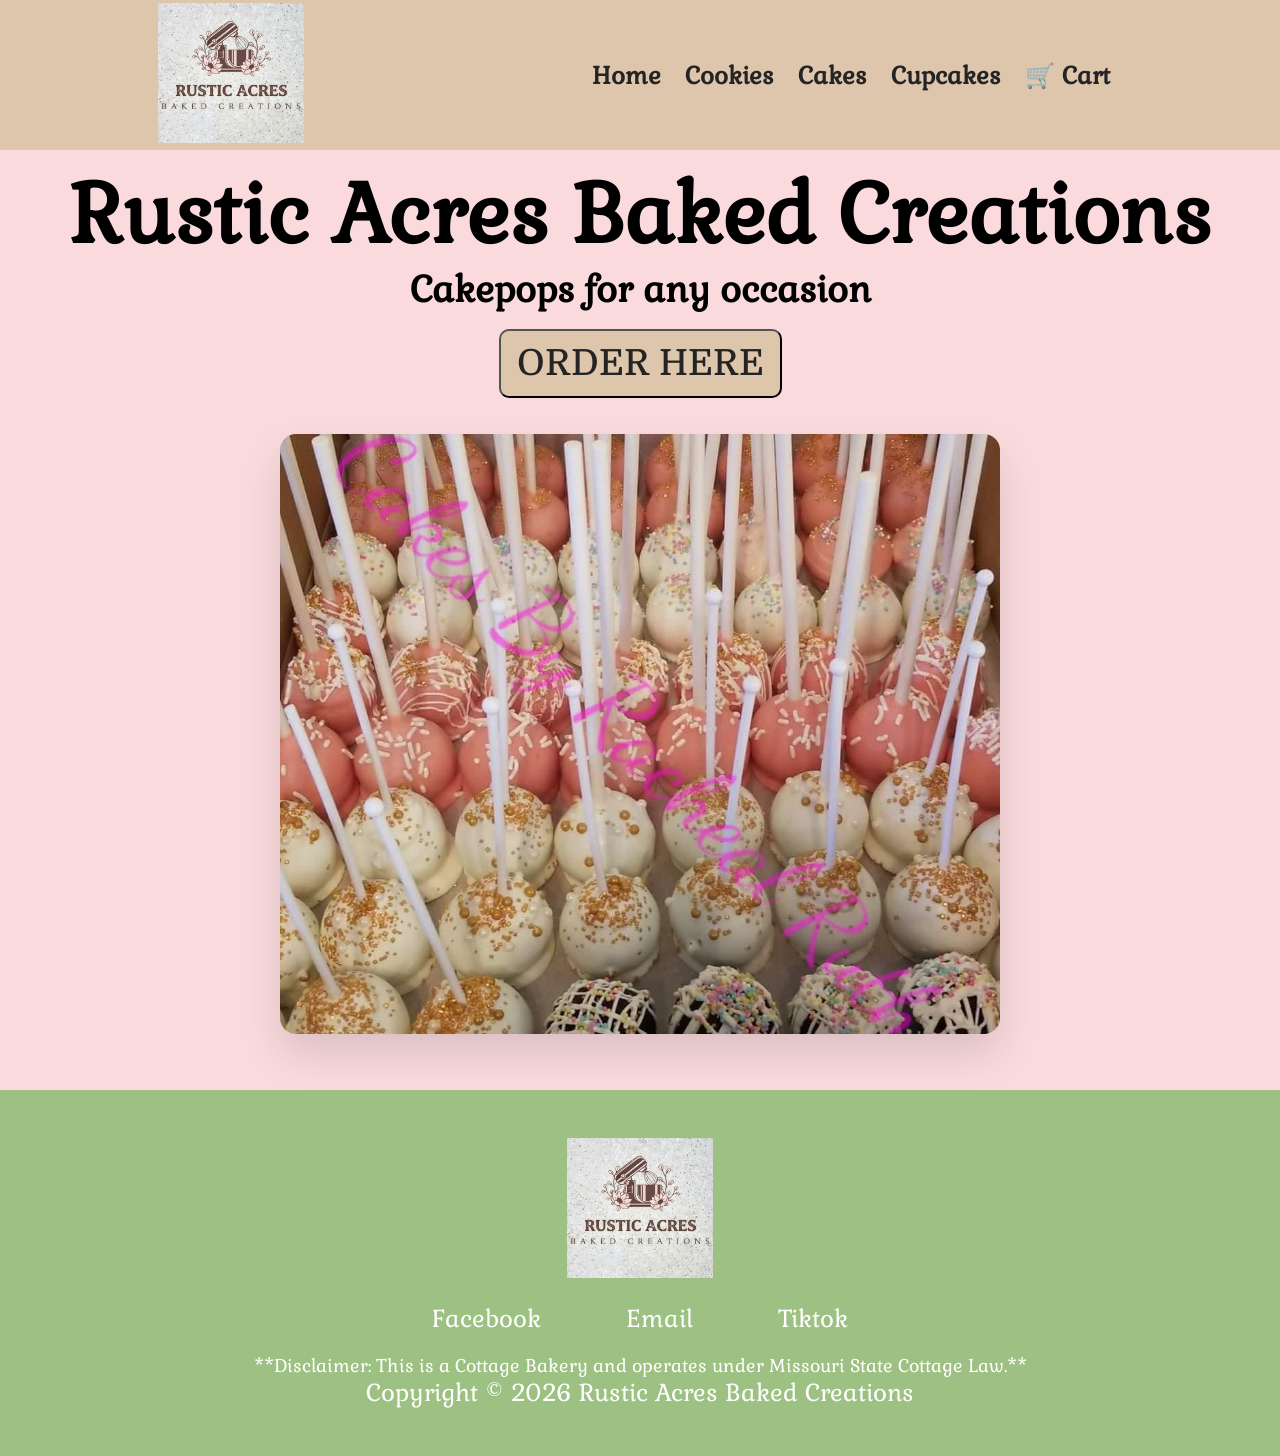
==== commit 4d7ecd3b: "added assets" ====
--- a/cakepops.html
+++ b/cakepops.html
@@ -51,16 +51,34 @@
         <section class="gallery__body">
           <div class="gallery">
             <div class="gallery__slide active">
-              <img src="./Assets/cakepop6.png" alt="Cakepop 1">
+              <img src="./Assets/Cakepops/cakepop.jpg" alt="Cakepop 1">
             </div>
             <div class="gallery__slide">
-              <img src="./Assets/cakepop7.jfif" alt="Cakepop 2">
+              <img src="./Assets/Cakepops/cakepop2.png" alt="Cakepop 2">
             </div>
             <div class="gallery__slide">
-              <img src="./Assets/cakepop9.png" alt="Cakepop 3">
+              <img src="./Assets/Cakepops/cakepop3.jpg" alt="Cakepop 3">
             </div>
             <div class="gallery__slide">
-              <img src="./Assets/cakepop8.png" alt="Cakepop 4">
+              <img src="./Assets/Cakepops/cakepop4.png" alt="Cakepop 4">
+            </div>
+            <div class="gallery__slide">
+              <img src="./Assets/Cakepops/cakepop5.png" alt="Cakepop 5">
+            </div>
+            <div class="gallery__slide">
+              <img src="./Assets/Cakepops/cakepop6.png" alt="Cakepop 6">
+            </div>
+            <div class="gallery__slide">
+              <img src="./Assets/Cakepops/cakepop7.jfif" alt="Cakepop 7">
+            </div>
+            <div class="gallery__slide">
+              <img src="./Assets/Cakepops/cakepop8.png" alt="Cakepop 8">
+            </div>
+            <div class="gallery__slide">
+              <img src="./Assets/Cakepops/cakepop9.png" alt="Cakepop 9">
+            </div>
+            <div class="gallery__slide">
+              <img src="./Assets/Cakepops/cakepop10.png" alt="Cakepop 10">
             </div>
           </div>
           </section>
--- a/styles.css
+++ b/styles.css
@@ -198,6 +198,7 @@
   height: 100%;
   object-fit: cover;
   display: block;
+  filter: contrast(1.08) saturate(1.15) brightness(1.03) sharpen(0);
 }
 
 .nav__cart {
@@ -703,6 +704,7 @@
 .item__list {
   display: flex;
   flex-wrap: wrap;
+  padding-bottom: 40px;
 }
 
 .item {
@@ -789,6 +791,21 @@
   display: flex;
   justify-content: space-evenly;
   cursor: pointer;
+}
+
+.add-to-cart-btn {
+  margin-top: 12px;
+  display: flex;
+  justify-content: center;
+  width: 60%;
+  height: 35px;
+  font-size: 24px;
+  border-radius: 8px;
+  cursor: pointer;
+}
+
+.add-to-cart-btn:hover {
+  transform: scale(1.1);
 }
 
 /* Cart */ 
@@ -896,6 +913,7 @@
     justify-content: space-between;
     margin-top: 1.5rem;
     gap: 1rem;
+    padding-bottom: 32px;
 }
 .cart__clear-btn {
     background: #fff;
